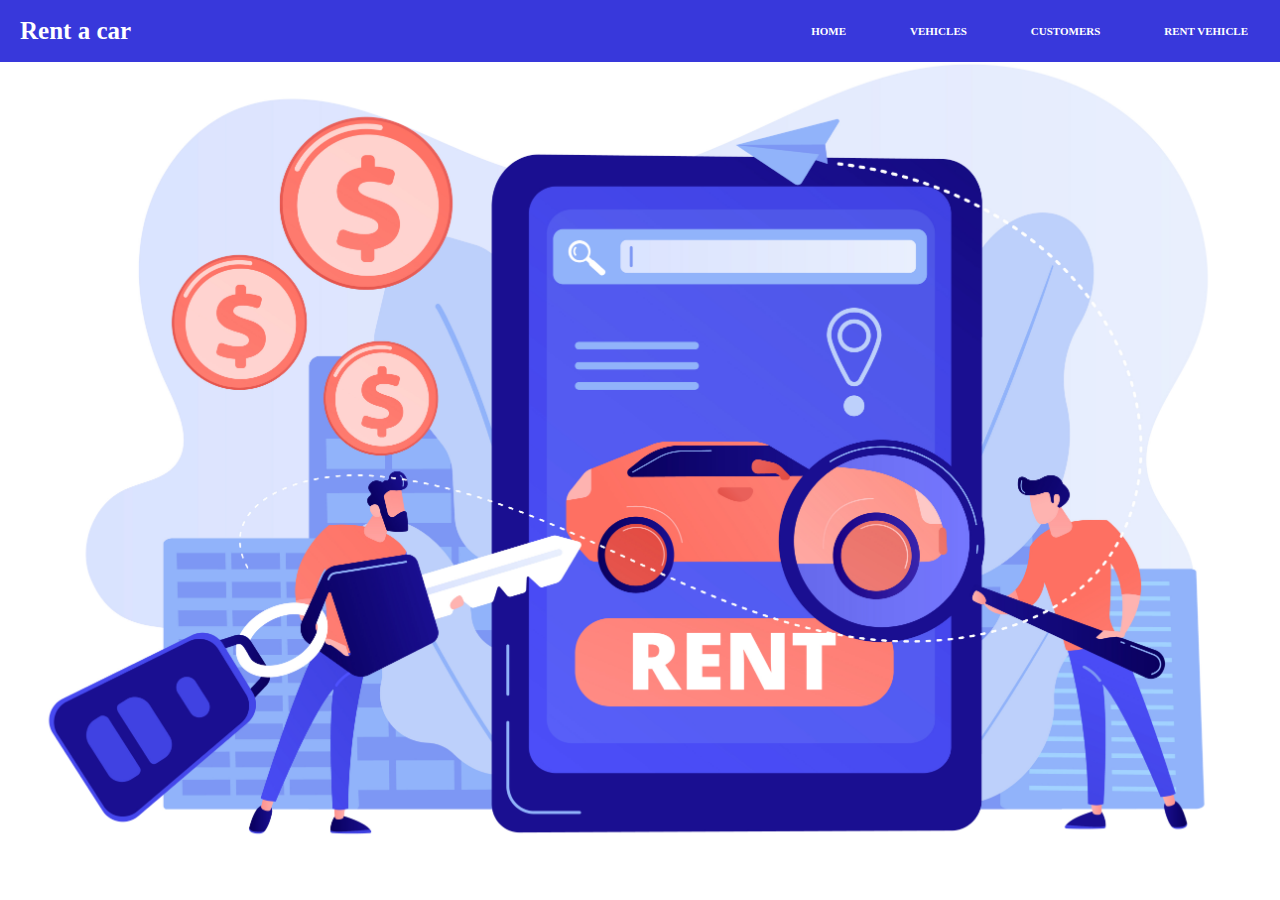
==== index.html @ 8b793237 "Add files via upload" ====
<!DOCTYPE html>
<html lang="en">
<head>
    <meta charset="UTF-8">
    <meta http-equiv="X-UA-Compatible" content="IE=edge">
    <meta name="viewport" content="width=device-width, initial-scale=1.0">
    <title>Home</title>
    <link rel="stylesheet" href="css/main.css">
</head>
<body>
    <div class="page">
        <div class="navbar">
            <h1 class="title">Rent a car</h1>
            <ul class="nav">
                <li><a href="index.html">Home</a></li>
                <li><a href="vehicles.html">Vehicles</a></li>
                <li><a href="customers.html">Customers</a></li>
                <li><a href="rent-vehicle.html">Rent vehicle</a></li>
            </ul>
        </div>
    </div>
</body>    
<script src="js/customers.js"></script>
<script src="js/vehicles.js"></script>
</html>
---- css/main.css ----
html,body
{
    width: 100%;
    height: 100%;
    margin: 0px;
    padding: 0px;
    overflow-x: hidden; 
}

.page{
    background-image: url('../img/rent.jpg');
    background-position: center;
    background-repeat: no-repeat;
    -webkit-background-size: cover;
    -moz-background-size: cover;
    -o-background-size: cover;
    background-size:contain;
    height: 100vh;
}

.navbar{
    display: flex;
    background-color: rgb(56, 56, 219);
}

.title{
    font-size: 25px;
    color: white;
    padding-left: 20px;
}

.nav {
    display: flex;
    margin: auto 0 auto auto;
}

ul {
    list-style-type: none;
}

.nav li{
    padding: 0 2rem;
    font-weight: bold;
    text-transform: uppercase;
    font-size: 11px;
}

a{
    text-decoration: none;
    color: white;
}

a:hover{
    color: rgb(216, 213, 213);
}

.content{
    background-color: rgb(247, 245, 245);
    padding: 20px 0px;
    height: auto;     
}
.flex{
    display: flex;
}
.data{
    margin-left: 2rem;
    margin-right: 2rem;
    display: flex;
    gap: 5px;
    flex-direction: column;
    justify-content: center;
    width: 15%;
}

.imgbox {
    display: grid;
    height: 80%;
    margin-left: 2rem;
}
img {
    width: auto;
    height: auto;
}

.center-fit {
    max-width: 100%;
    max-height: 100vh;
    margin: auto;
}

.carImg {
    width: auto;
    height: 100px;
}

#popup {
    display: none;
}

#available {
    display: none;
}

table, th, td {
    border: 1px solid black;
}

table {
    width: 100%;
    border-collapse: collapse;
}

td {
    text-align: center;
}

th, td {
    padding:0px;
}

tr:hover {
    background-color: rgb(210, 210, 255);
}

#addBtn{
    margin: 20px;
    font-size: 15px;
}

button {
    margin: 5px;
}

#final{
    background-color: rgb(116, 116, 252);
    padding: 5px;
    width: 60%;
}

#message {
    display: none;
}

#rents {
    padding: 1rem;
}
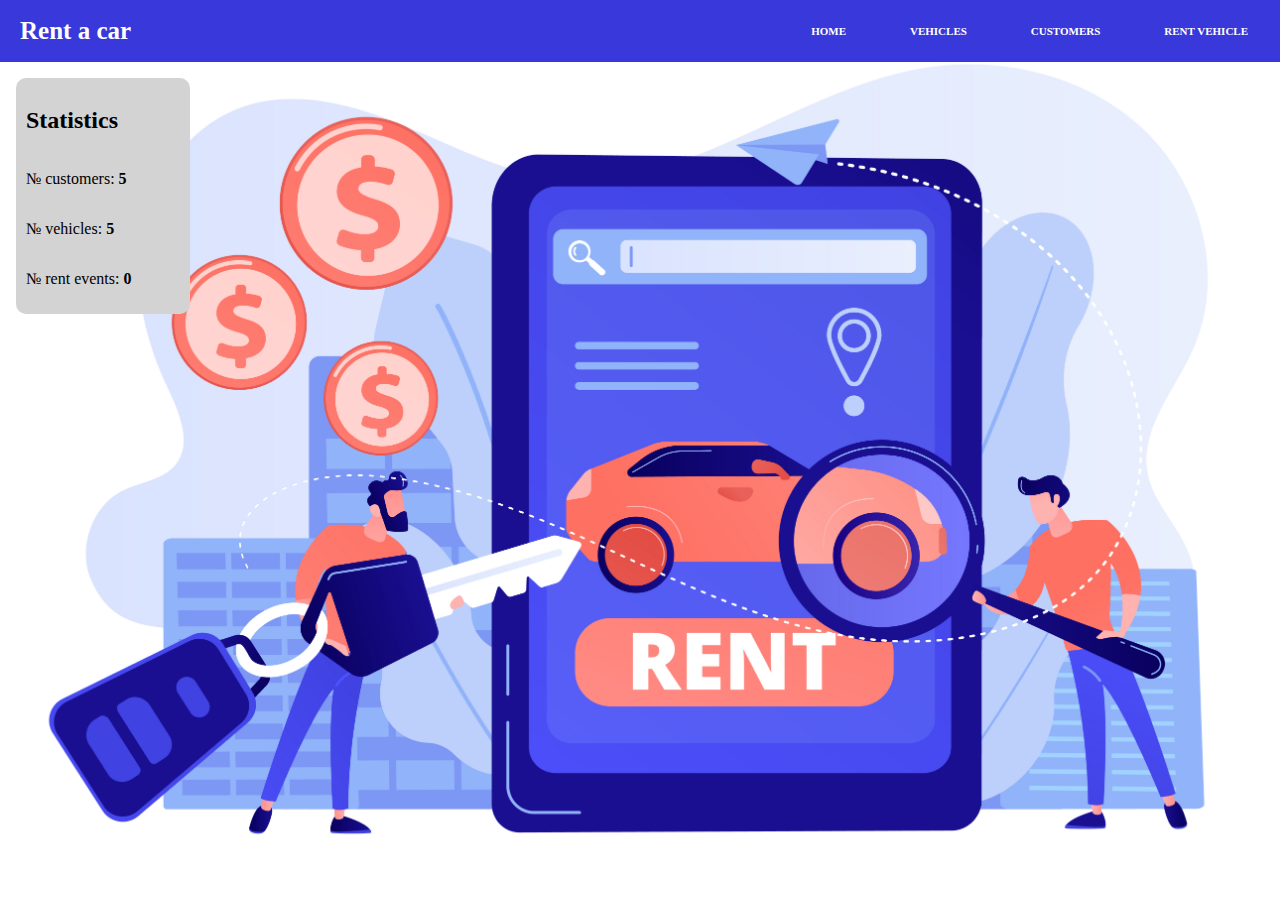
==== commit ee71f9cd: "Add files via upload" ====
--- a/index.html
+++ b/index.html
@@ -18,8 +18,15 @@
                 <li><a href="rent-vehicle.html">Rent vehicle</a></li>
             </ul>
         </div>
+        <div id="stats">
+            <h2>Statistics</h2>
+            <p>№ customers: <strong id="customerCount"></strong></p>
+            <p>№ vehicles: <strong id="vehicleCount"></strong></p>
+            <p>№ rent events: <strong id="rentCount"></strong></p>
+        </div>
     </div>
 </body>    
 <script src="js/customers.js"></script>
 <script src="js/vehicles.js"></script>
+<script src="js/index.js"></script>
 </html>--- a/css/main.css
+++ b/css/main.css
@@ -143,4 +143,16 @@
 
 #rents {
     padding: 1rem;
+}
+
+#stats {
+    background-color: lightgrey;
+    width: 12%;
+    border-radius: 10px;
+    display: flex;
+    flex-direction: column;
+    align-content: center;
+    margin: 1rem;
+    padding: 10px;
+    justify-content: center;
 }